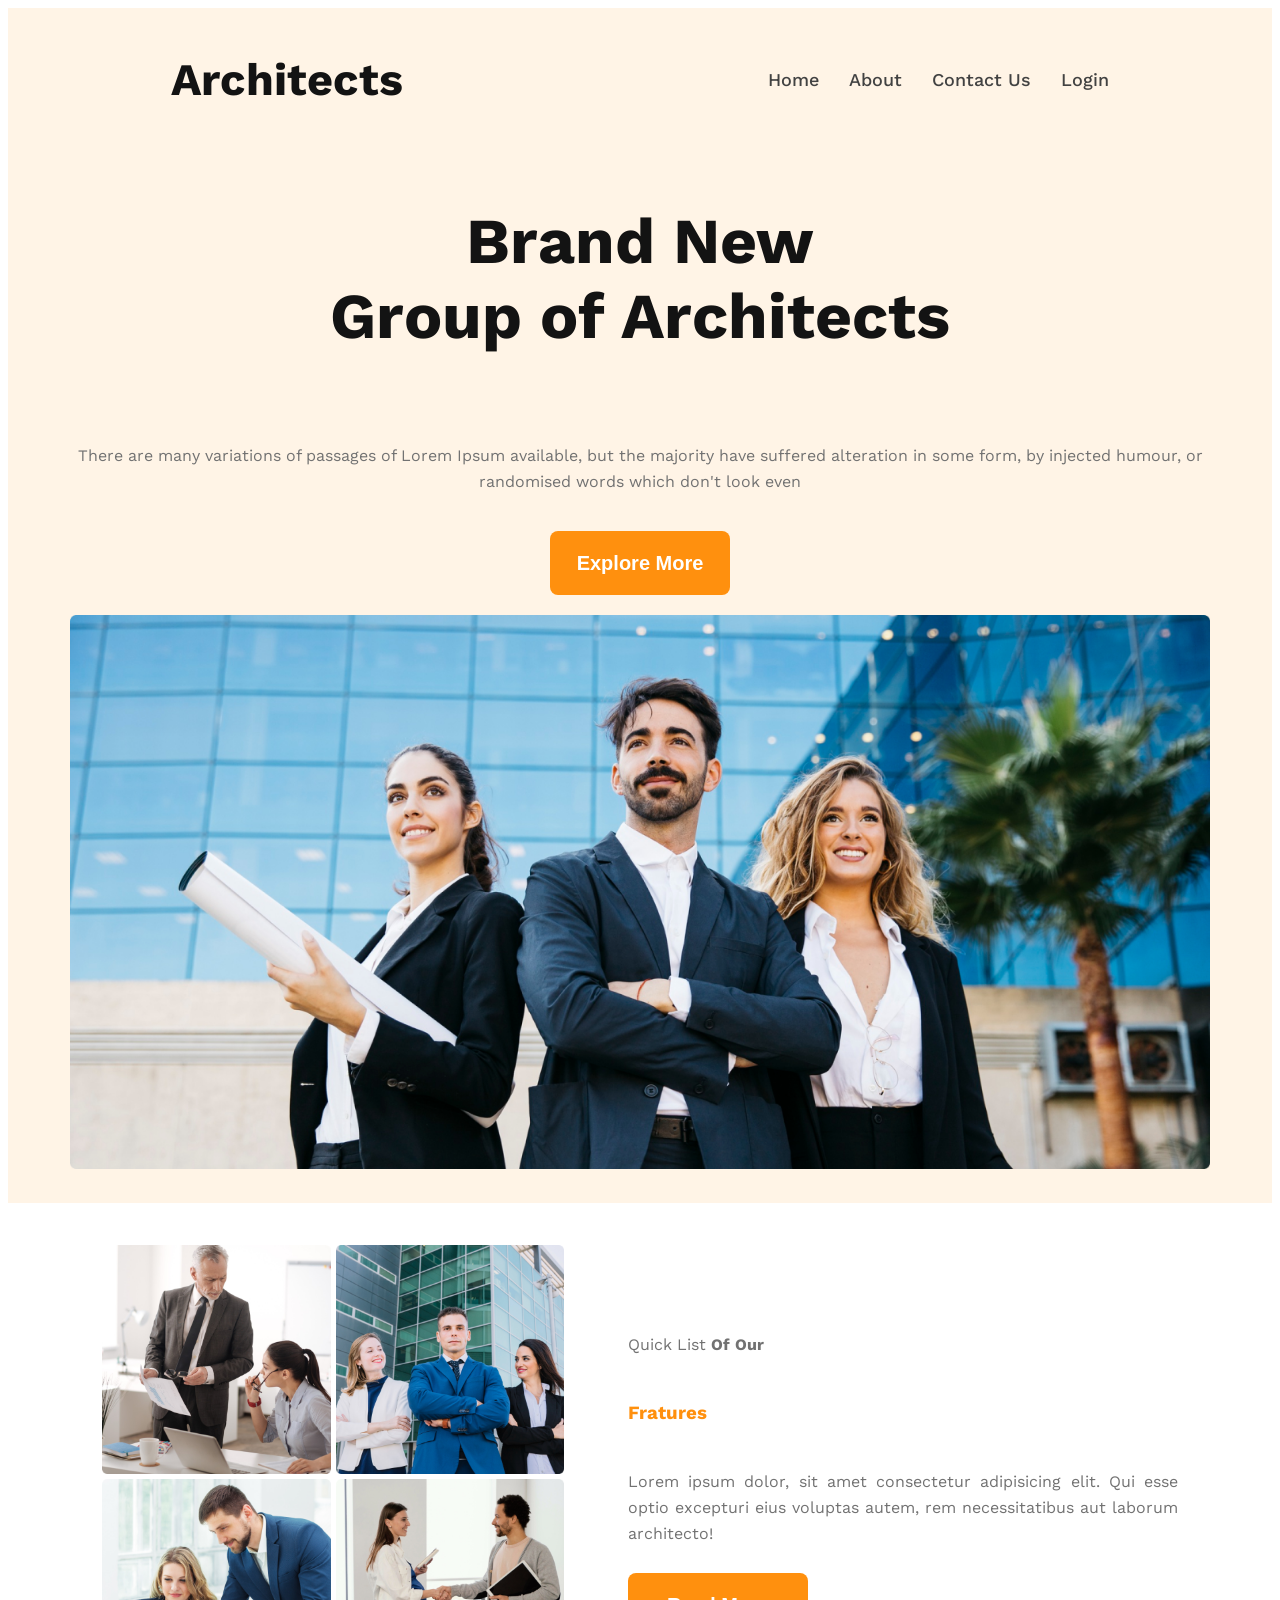
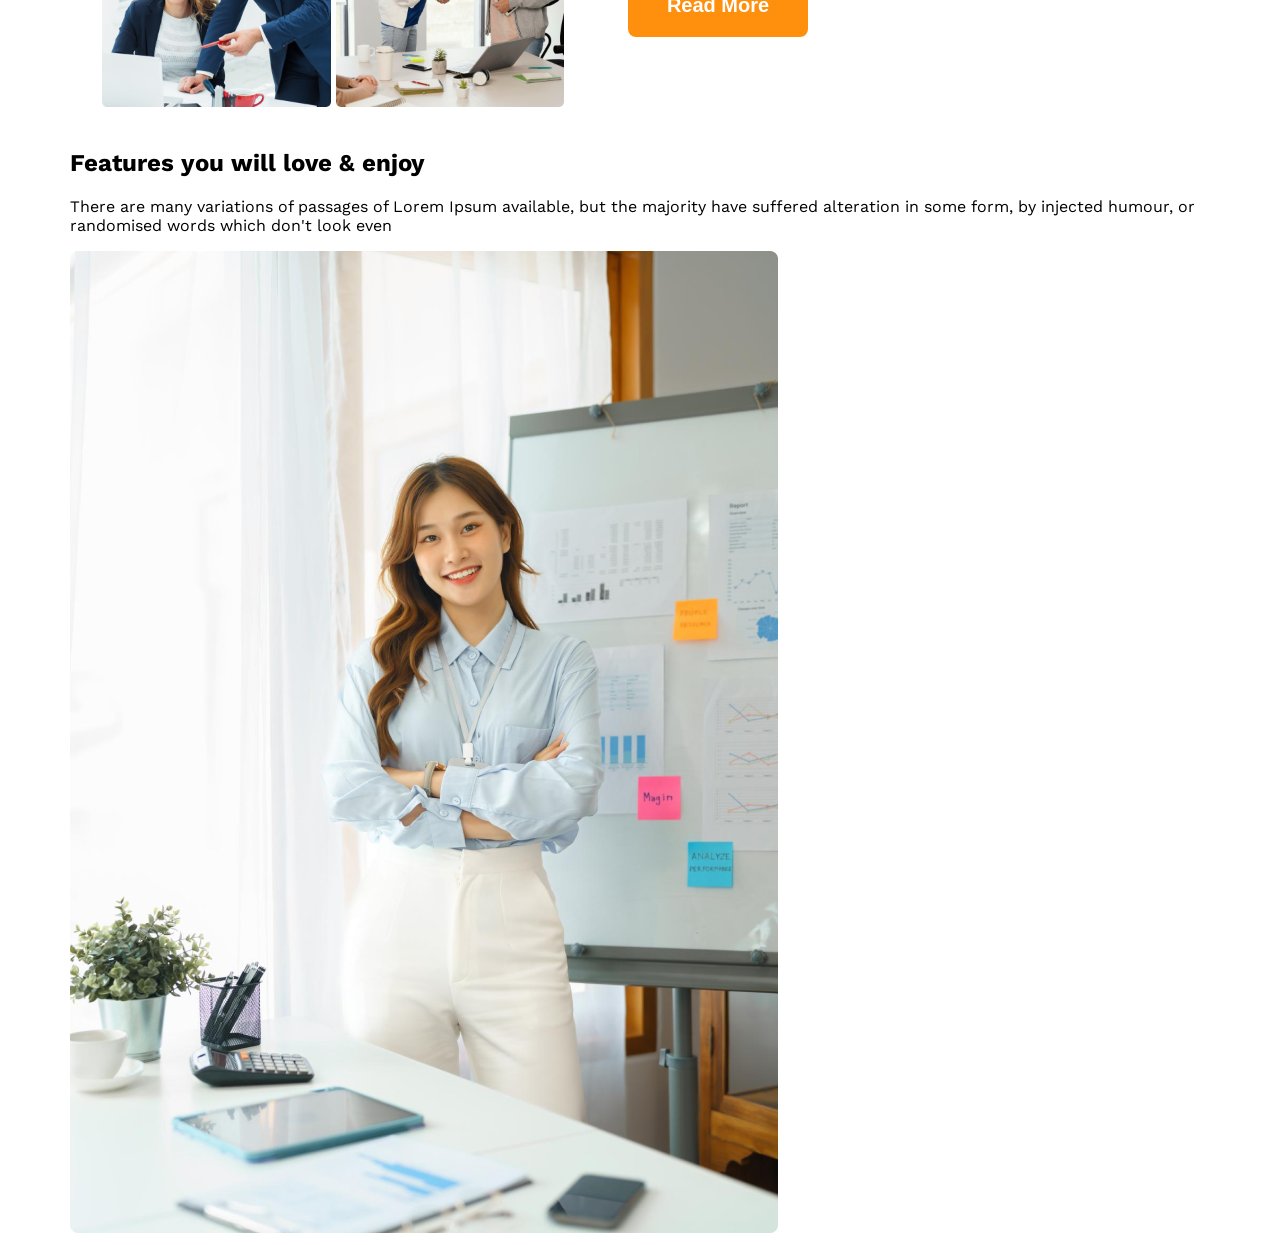
==== indx.html @ 2df5e6c6 "loving feature" ====
<!DOCTYPE html>
<html lang="en">
<head>
    <meta charset="UTF-8">
    <meta name="viewport" content="width=device-width, initial-scale=1.0">
    <title>Architects</title>
    <link rel="stylesheet" href="style/styles.css">
</head>
<body>
    <header class="color-tt">
        <nav>
            <h3>Architects</h3>
            <ul>
                <li><a href="indx.html">Home</a></li>
                <li><a href="">About</a></li>
                <li><a href="">Contact Us</a></li>
                <li><a href="login.html">Login</a></li>
            </ul>
        </nav>  

            <div class="banner-container">
                <h2>Brand New <br>
                Group of Architects 
                </h2>
                <p>There are many variations of passages of Lorem Ipsum available,
                     but the majority have suffered alteration in some form, by injected humour,
                      or randomised words which don't look even   
                </p>
                <div>
                    <button class="btn-section">Explore More</button>
                </div>
                <div class="banner-image">
                    <img src="images/banner.png" alt="">
                </div>
            </div>

    </header>
    <main>
        <section class="list-of-features">
            <div class="list-of-features-img">
                <img src="images/team1.png" alt="">
                <img src="images/team2.png" alt="">
                <img src="images/team3.png" alt="">
                <img src="images/team4.png" alt="">
            </div>
            <div class="list-of-features-Article">
                <p>Quick List <strong>Of Our</strong></p>
                <h3 class="color-Feature" >Fratures</h3>
                <p>Lorem ipsum dolor, sit amet consectetur adipisicing elit. Qui esse optio excepturi eius voluptas autem,
                     rem necessitatibus aut laborum architecto!</p>
                <button class="btn-section" >Read More</button>
            </div>
        </section>
        
        <section>
            <div>
                <h1>Features you will love & enjoy</h1>
                <p>There are many variations of passages of Lorem Ipsum available,
                     but the majority have suffered alteration in some form, by injected humour,
                     or randomised words which don't look even
                    </p>
                    <div></div>
            </div>
            <img src="images/architect.png" alt="">
        </section>
    </main>
    <footer>

    </footer>
</body>
</html>
---- style/styles.css ----
@import url('https://fonts.googleapis.com/css2?family=Azeret+Mono:ital,wght@0,100..900;1,100..900&family=Merriweather+Sans:ital,wght@0,300..800;1,300..800&family=Open+Sans:ital,wght@0,300..800;1,300..800&family=Work+Sans:ital,wght@0,100..900;1,100..900&display=swap');
.no{
    display: none;
}
body{
    /* max-width: 1140px;
    border: 2px red solid;
    margin: 0 auto; */
    font-family: Work sans;
}
.color-Feature{
    color: rgb(255, 144, 14);
}
.color-tt{
    background: rgba(255, 144, 14, 0.1);
}
 /* Button section */
 .btn-section{
    width: 180px;
    height: 64px;
    border-radius: 8px;
    background: rgb(255, 144, 14);
    color: rgb(255, 255, 255);
    font-size: 20px;
    font-weight: 600;
    border: none;
 }
 .btn-section:hover{
    background-color: black;
 }
 /* Header nav */
nav{
    max-width: 100%;
    display: flex;
    align-items: center;
    justify-content: space-around;
}
nav ul{
    display: flex;
    gap: 30px;
    list-style: none;
}
nav h3{
    color: rgb(19, 19, 19);
font-size: 45px;
font-weight: 700;
}
nav a{
    text-decoration: none;
    color: rgb(66, 66, 66);
    font-size: 18px;
    font-weight: 500;
}
/* banner-containerb */
.banner-container{
  text-align: center;
  display: flex;
  flex-direction: column;
  gap: 20px;
  max-width: 1140px;
  margin: 0 auto;
}
.banner-container h2{
    color: rgb(19, 19, 19);
    font-size: 64px;
    font-weight: 700;
    line-height: 75px;
}
.banner-container p{
    color: rgb(114, 114, 114);

    font-size: 16px;
    font-weight: 400;
    line-height: 26px;
}
.banner-image{
    max-width: 1140px;
    margin: 0 auto;
    
    
}
.banner-image img{
    width: 100%;
    padding-bottom:30px;
}
/* main */
main{
    max-width:1140px;
    margin:0 auto;
    /* border: black solid 1px; */
    
}
/* list-of-features */
.list-of-features{
    max-width: 1140px;
    margin: 0 auto;
    display: flex;
    justify-content:space-between;
    position: relative;
    top:10px;
    bottom: 20px;
}
.list-of-features-img{
    display:grid;
    grid-template-columns: repeat(2, 1fr);
    max-width:550px;
    max-height: 570px;
    padding:2em;
    gap:5px;
}
.list-of-features-img img{
    width: 100%;
}
.list-of-features-Article{
    max-width: 550px;
    max-height: 570px;
    padding:2em;
    display: flex;
    flex-direction: column;
    justify-content: center;
    gap: 10px;
    text-align: justify;
    
}
.list-of-features-Article p{
    color: rgb(114, 114, 114);

    font-size: 16px;
    font-weight: 400;
    line-height: 26px;
}
/* header media query */
@media screen and (max-width:576px){
    nav {
        max-width: 100%;
        display: flex
    ;
        align-items: center;
        justify-content: space-around;
        flex-wrap: wrap;
        flex-direction: column;
    }
    nav h3 {
        color: rgb(19, 19, 19);
        font-size: 2rem;
        font-weight: 700;
        text-align: center;
    }
    nav ul {
        display: flex
    ;
        gap: 30px;
        list-style: none;
        position: relative;
        right: 1.4rem;
    }
    .banner-container h2 {
        color: rgb(19, 19, 19);
        font-size: 37px;
        font-weight: 700;
        line-height: 75px;
        padding: 1rem;
    }
    .banner-container p {
        color: rgb(114, 114, 114);
        font-size: 16px;
        font-weight: 400;
        line-height: 26px;
        padding: 1em;
        text-align: justify;
    }
    /* List of feature */
    .list-of-features {
        max-width: 1140px;
        margin: 0 auto;
        display: flex;
        
        justify-content: space-between;
        flex-direction: column;
    }
    .btn-section {
        width: 120px;
        height: 54px;
        border-radius: 8px;
        background: rgb(255, 144, 14);
        color: rgb(255, 255, 255);
        font-size: 20px;
        font-weight: 600;
        border: none;
    }
}
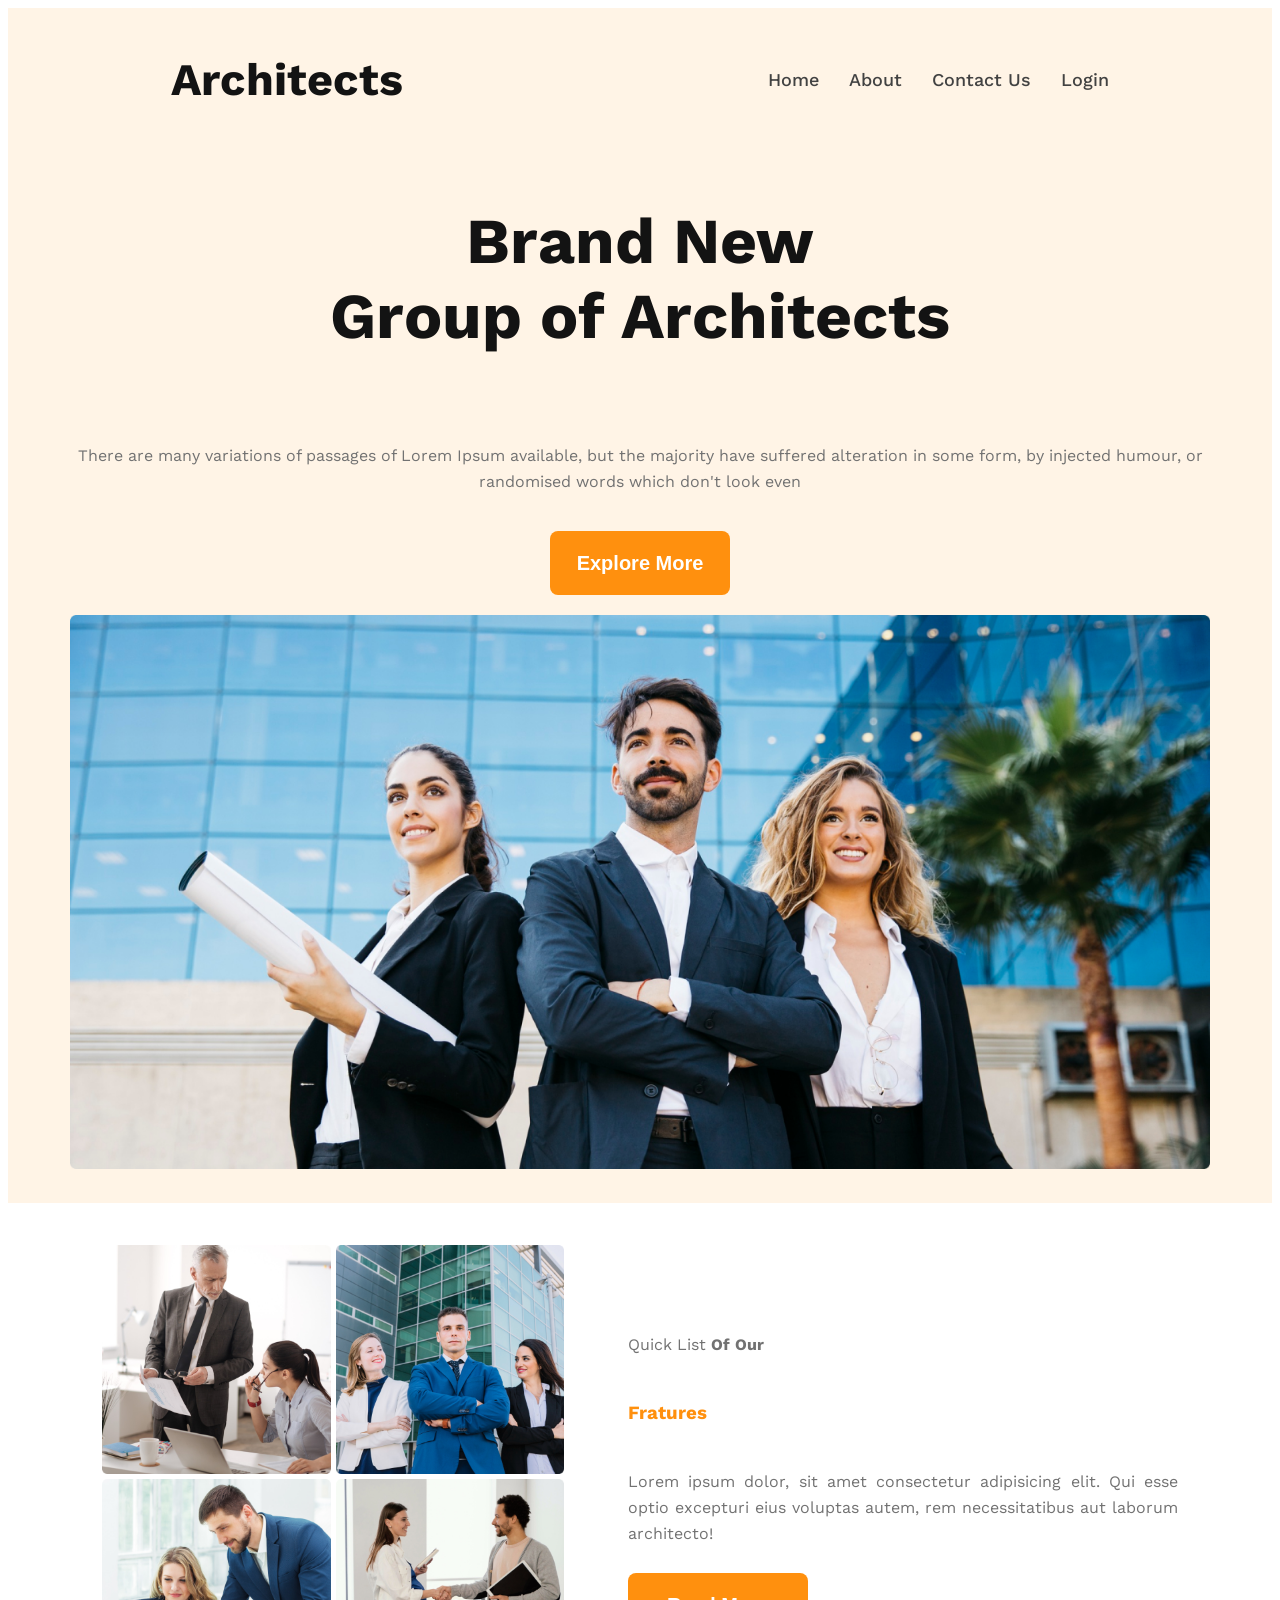
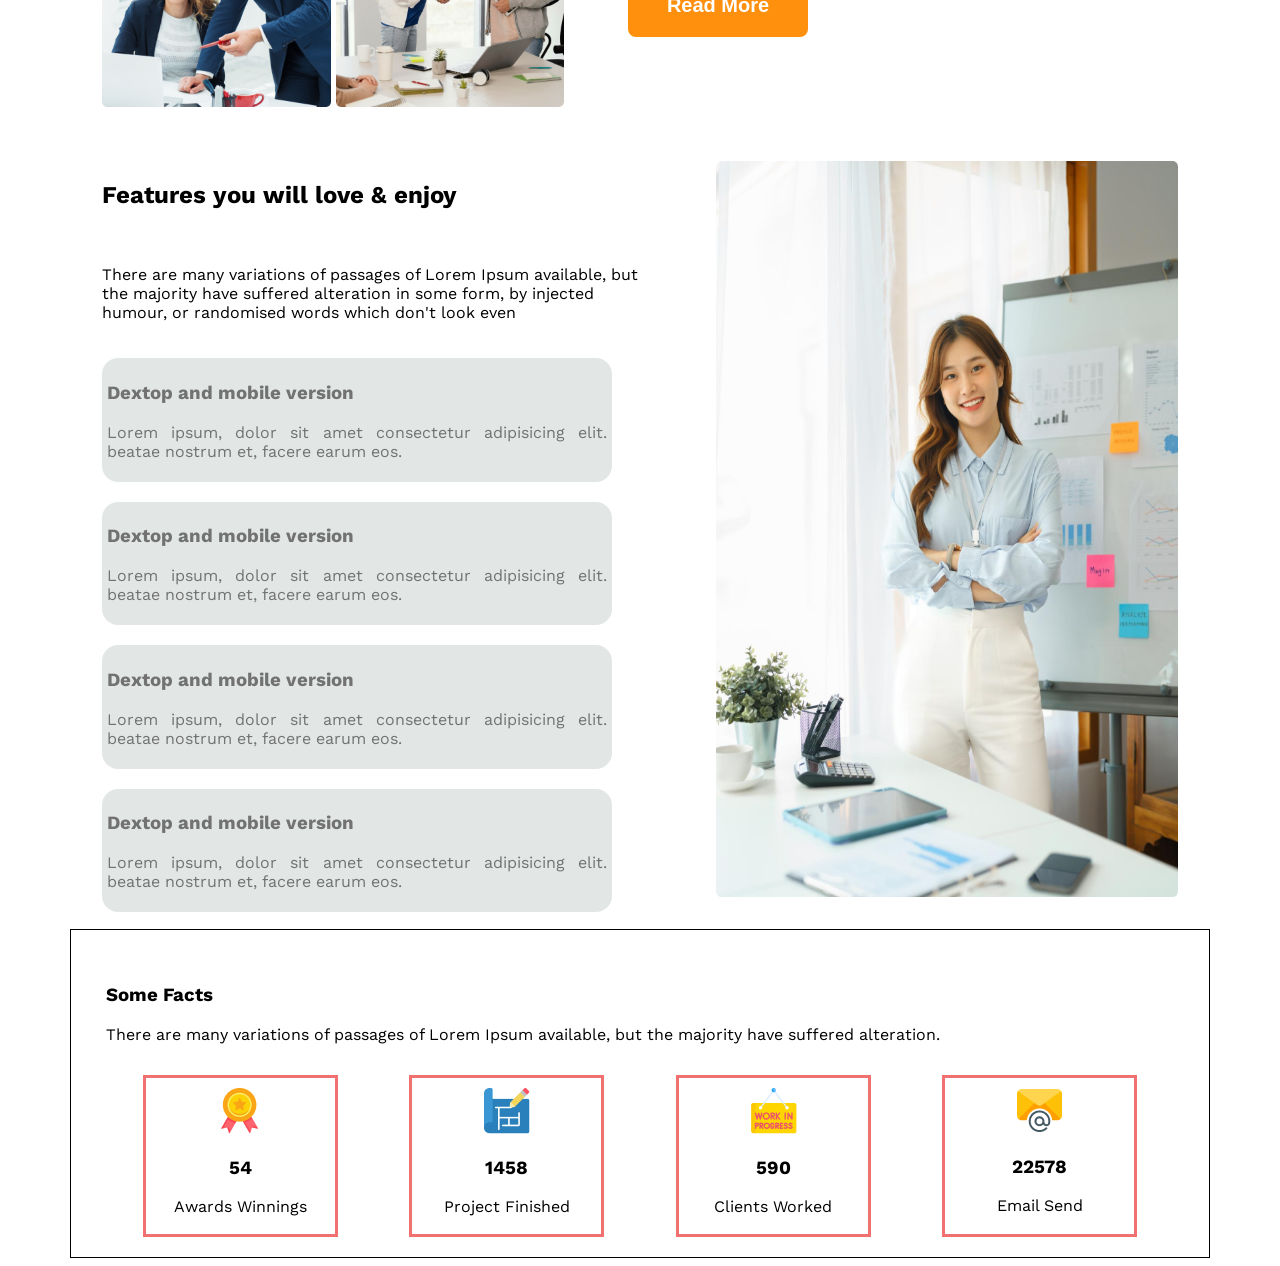
==== commit 9c7e10ff: "update some fact" ====
--- a/indx.html
+++ b/indx.html
@@ -52,16 +52,67 @@
             </div>
         </section>
         
-        <section>
-            <div>
+        <section class="loving-featre">
+            <div class="loving-article">
                 <h1>Features you will love & enjoy</h1>
                 <p>There are many variations of passages of Lorem Ipsum available,
                      but the majority have suffered alteration in some form, by injected humour,
                      or randomised words which don't look even
                     </p>
-                    <div></div>
+
+                    <div class="loving-card">
+                        <h3>Dextop and mobile version</h3>
+                        <p>Lorem ipsum, dolor sit amet consectetur adipisicing elit. 
+                             beatae nostrum et, facere earum eos.</p>
+                    </div>
+                    <div class="loving-card">
+                        <h3>Dextop and mobile version</h3>
+                        <p>Lorem ipsum, dolor sit amet consectetur adipisicing elit. 
+                             beatae nostrum et, facere earum eos.</p>
+                    </div>
+                    <div class="loving-card">
+                        <h3>Dextop and mobile version</h3>
+                        <p>Lorem ipsum, dolor sit amet consectetur adipisicing elit. 
+                             beatae nostrum et, facere earum eos.</p>
+                    </div>
+                    <div class="loving-card">
+                        <h3>Dextop and mobile version</h3>
+                        <p>Lorem ipsum, dolor sit amet consectetur adipisicing elit. 
+                             beatae nostrum et, facere earum eos.</p>
+                    </div>
             </div>
+           <div class="loving-image">
             <img src="images/architect.png" alt="">
+           </div>
+        </section>
+        <section class="sosme-facts-container">
+            <div class="some-facts">
+                <h3>Some Facts</h3>
+                <p>There are many variations of passages of Lorem Ipsum available, but the majority have suffered alteration.</p>
+            </div>
+            <div class="some-facts-car-container">
+                <div class="some-fats-ccadr">
+                    <img src="images/icons/ribon.png" alt="">
+                    <h3>54</h3>
+                    <p>Awards Winnings</p>
+                </div>
+                <div class="some-fats-ccadr">
+                    <img src="images/icons/projects.png" alt="">
+                    <h3>1458</h3>
+                    <p>Project Finished</p>
+                </div>
+                <div class="some-fats-ccadr">
+                    <img src="images/icons/customers.png" alt="">
+                    <h3>590</h3>
+                    <p>Clients Worked</p>
+                </div>
+                <div class="some-fats-ccadr">
+                    <img src="images/icons/email.png" alt="">
+                    <h3>22578</h3>
+                    <p>Email Send</p>
+                </div>
+            </div>
+
         </section>
     </main>
     <footer>
--- a/style/styles.css
+++ b/style/styles.css
@@ -129,6 +129,77 @@
     font-weight: 400;
     line-height: 26px;
 }
+/* Loving feature */
+.loving-featre{
+  display: flex;
+  justify-content: space-between;
+  max-width:1140px;
+  max-height: 800px;
+  margin: 0 auto;
+  /* border: 1px black solid; */
+}
+.loving-article{
+    display: flex;
+    flex-direction: column;
+    gap: 20px;
+    padding: 2em;
+    max-width:550px;
+    /* max-height:100%; */
+    /* border: 1px red solid; */
+}
+.loving-image{
+    padding: 2em;
+    max-width:550px;
+    /* max-height: 100%; */
+    /* border: 1px red solid; */
+}
+.loving-image img{
+    width: 100%;
+    height:100%;
+}
+.loving-card{
+    border-radius: 16px;
+    height: 130px;
+    max-width: 500px;
+    padding: 5px;
+    color: rgb(114, 114, 114);
+    background-color: rgba(181, 194, 193, 0.398);
+    align-content: center;
+    /* margin: 0 auto; */
+    text-align: justify;
+}
+/* sosme-facts */
+.sosme-facts-container{
+    max-width: 1140px;
+    max-height: 1000px;
+    margin: 0 auto;
+    border: black 1px solid;
+    display: flex;
+    flex-direction: column;
+   
+}
+.some-facts{
+    text-align: left;
+    padding: 5px;
+    /* border: 2px rgb(241, 93, 93) solid; */
+    margin: 30px;
+}
+.some-facts-car-container{
+ display: flex;
+ justify-content: space-evenly;
+ position: relative;
+ 
+ bottom:20px;
+}
+.some-fats-ccadr{
+    width: 169px;
+height: 136.22px;
+background: rgb(255, 255, 255);
+border: rgba(240, 101, 101, 0.921) 3px solid;
+align-items: center;
+text-align: center;
+padding: 10px;
+}
 /* header media query */
 @media screen and (max-width:576px){
     nav {
@@ -188,4 +259,15 @@
         font-weight: 600;
         border: none;
     }
-}+    /* lovig fatures */
+    .loving-featre {
+        display: flex
+    ;
+        justify-content: space-between;
+        max-width: 1140px;
+        max-height: 950px;
+        margin: 0 auto;
+        /* border: 1px black solid; */
+        flex-direction: column;
+    }
+}
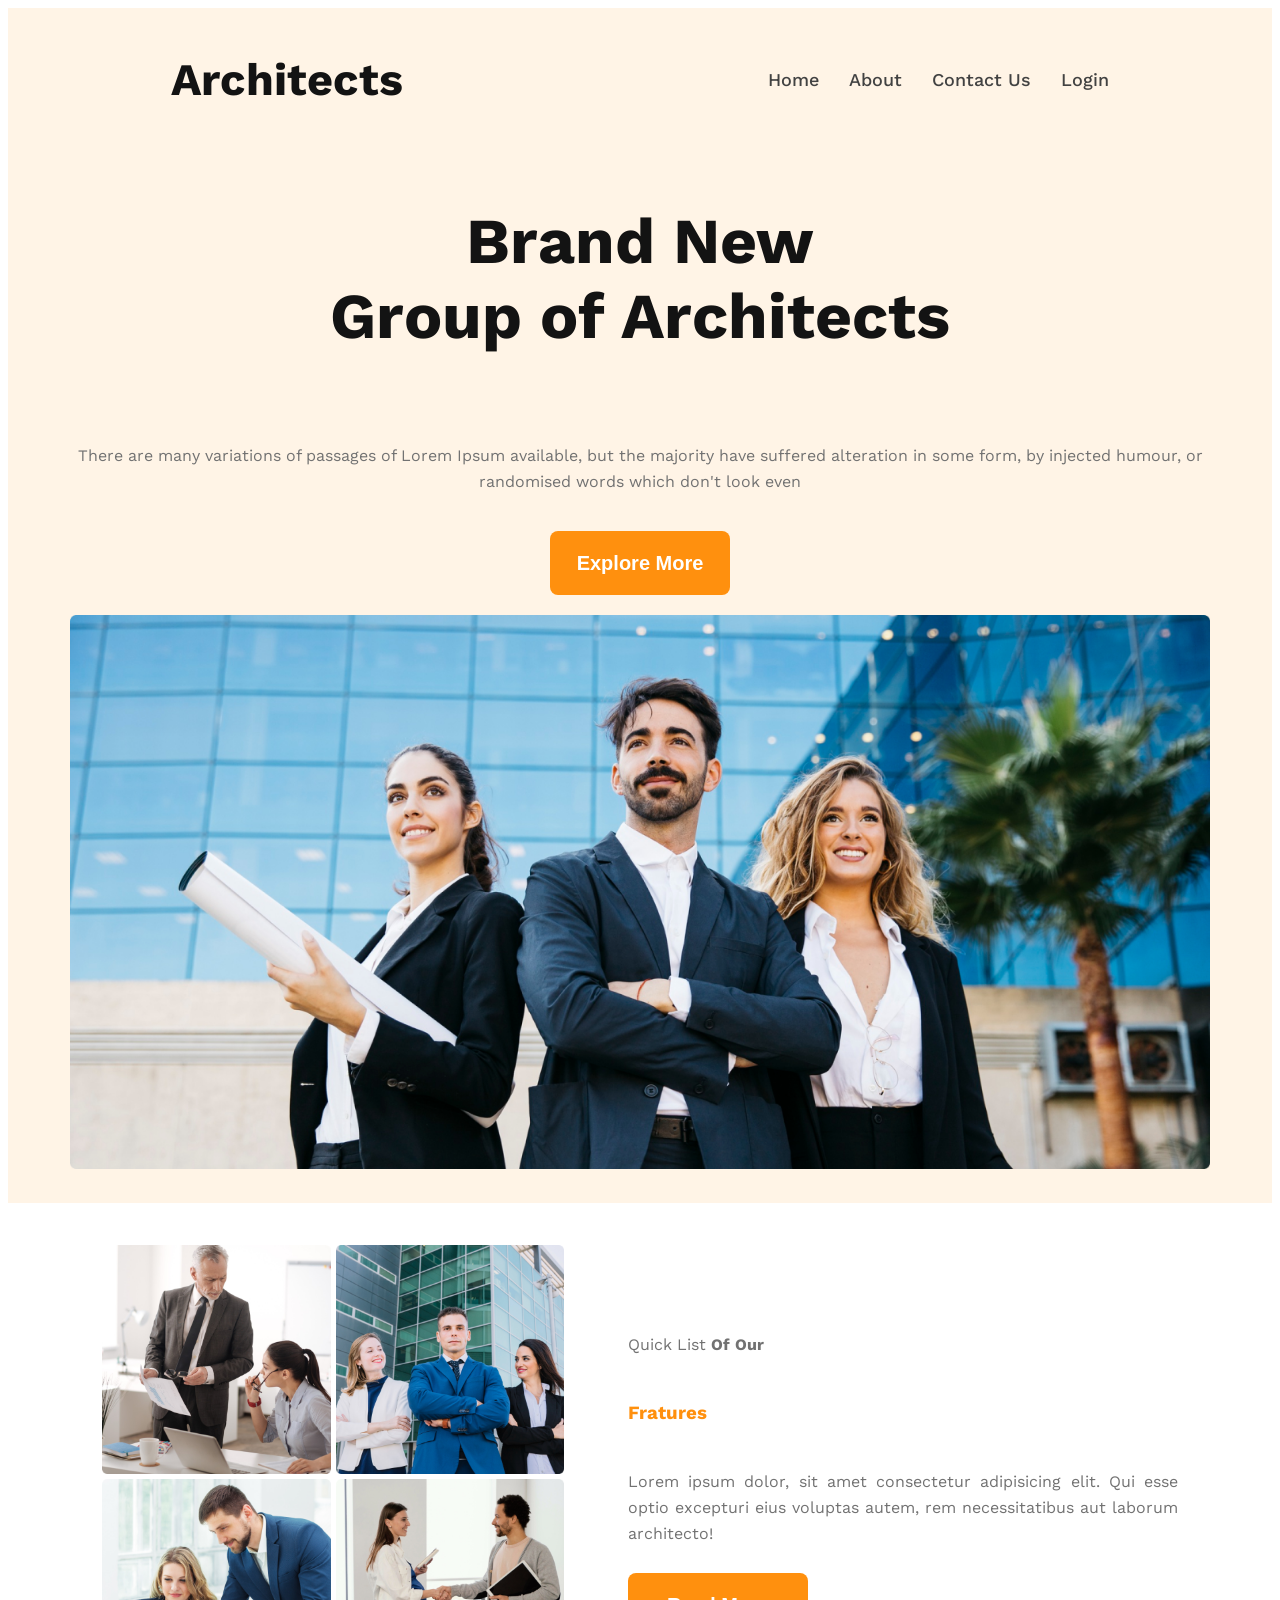
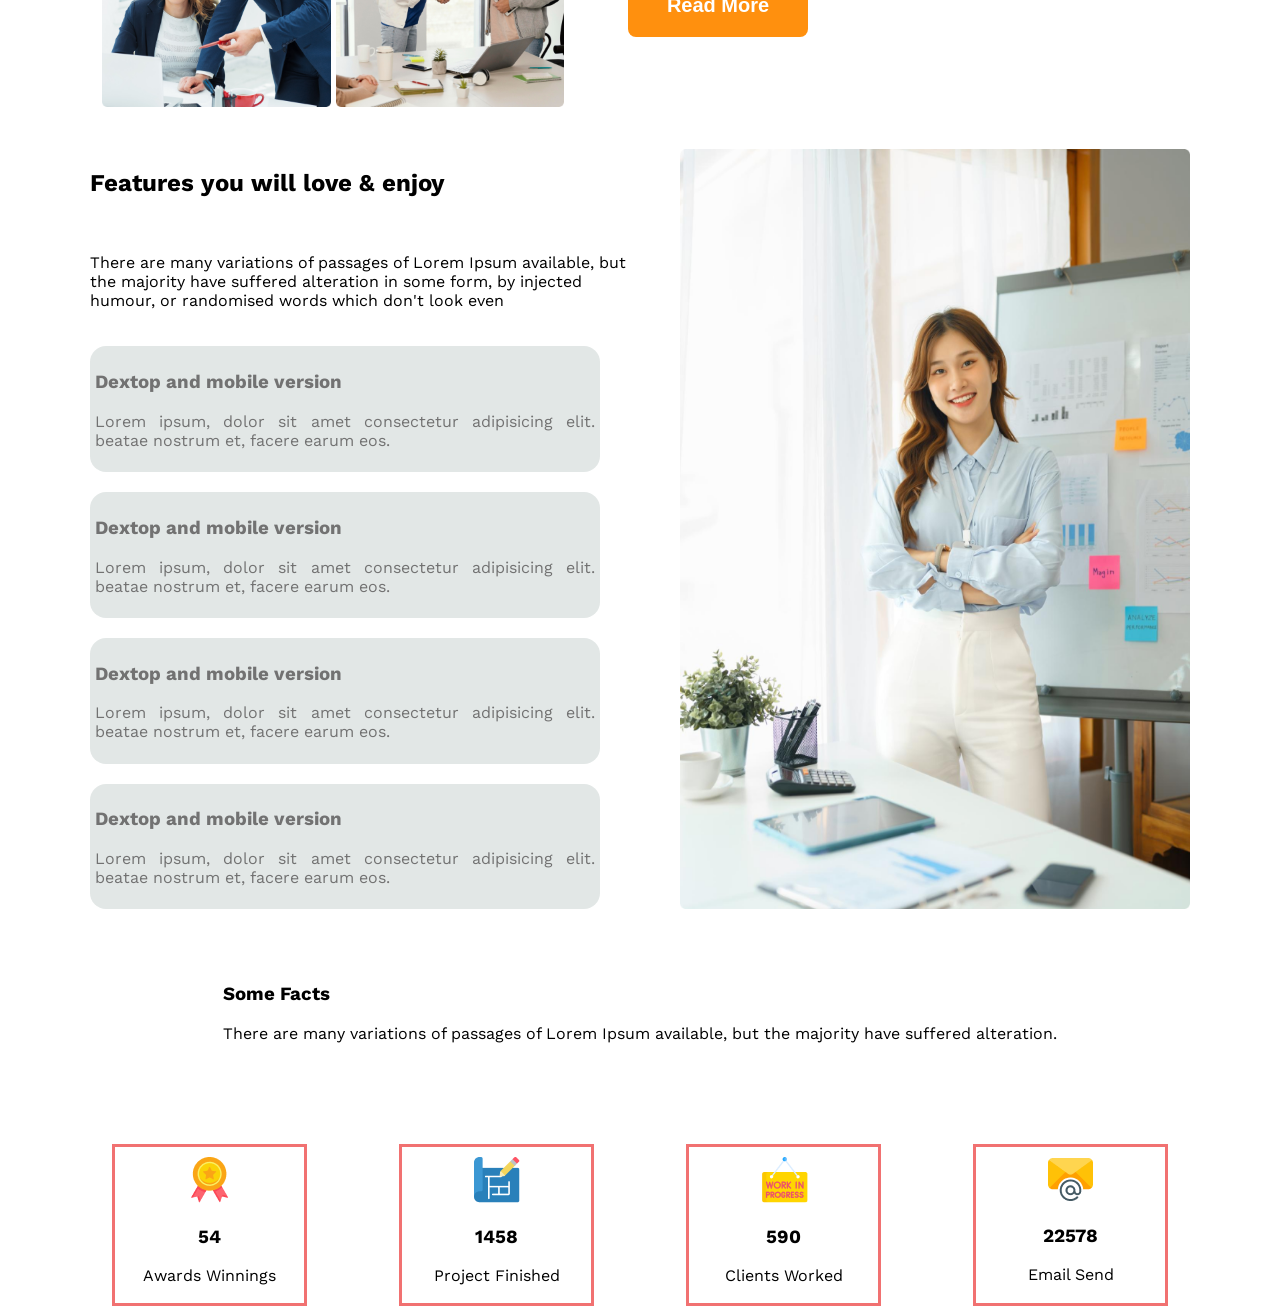
==== commit bb97f235: "add loving section" ====
--- a/indx.html
+++ b/indx.html
@@ -90,7 +90,7 @@
                 <h3>Some Facts</h3>
                 <p>There are many variations of passages of Lorem Ipsum available, but the majority have suffered alteration.</p>
             </div>
-            <div class="some-facts-car-container">
+            
                 <div class="some-fats-ccadr">
                     <img src="images/icons/ribon.png" alt="">
                     <h3>54</h3>
@@ -111,8 +111,6 @@
                     <h3>22578</h3>
                     <p>Email Send</p>
                 </div>
-            </div>
-
         </section>
     </main>
     <footer>
--- a/style/styles.css
+++ b/style/styles.css
@@ -142,13 +142,13 @@
     display: flex;
     flex-direction: column;
     gap: 20px;
-    padding: 2em;
+    padding: 20px;
     max-width:550px;
     /* max-height:100%; */
     /* border: 1px red solid; */
 }
 .loving-image{
-    padding: 2em;
+    padding: 20px;
     max-width:550px;
     /* max-height: 100%; */
     /* border: 1px red solid; */
@@ -171,11 +171,13 @@
 /* sosme-facts */
 .sosme-facts-container{
     max-width: 1140px;
-    max-height: 1000px;
+    max-height: 100%;
     margin: 0 auto;
-    border: black 1px solid;
-    display: flex;
-    flex-direction: column;
+    /* border: black 1px solid; */
+    display: flex;
+    flex-wrap: wrap;
+    gap: 50px;
+    justify-content: space-evenly;
    
 }
 .some-facts{
@@ -270,4 +272,18 @@
         /* border: 1px black solid; */
         flex-direction: column;
     }
-}
+    .sosme-facts-container {
+        max-width: 1140px;
+        max-height: 100%;
+        margin: 0 auto;
+        /* border: black 1px solid; */
+        display: flex
+    ;
+        flex-wrap: wrap;
+        gap: 40px;
+        justify-content: space-evenly;
+        position: relative;
+        top: 520px;
+        padding: 7px;
+    }
+}
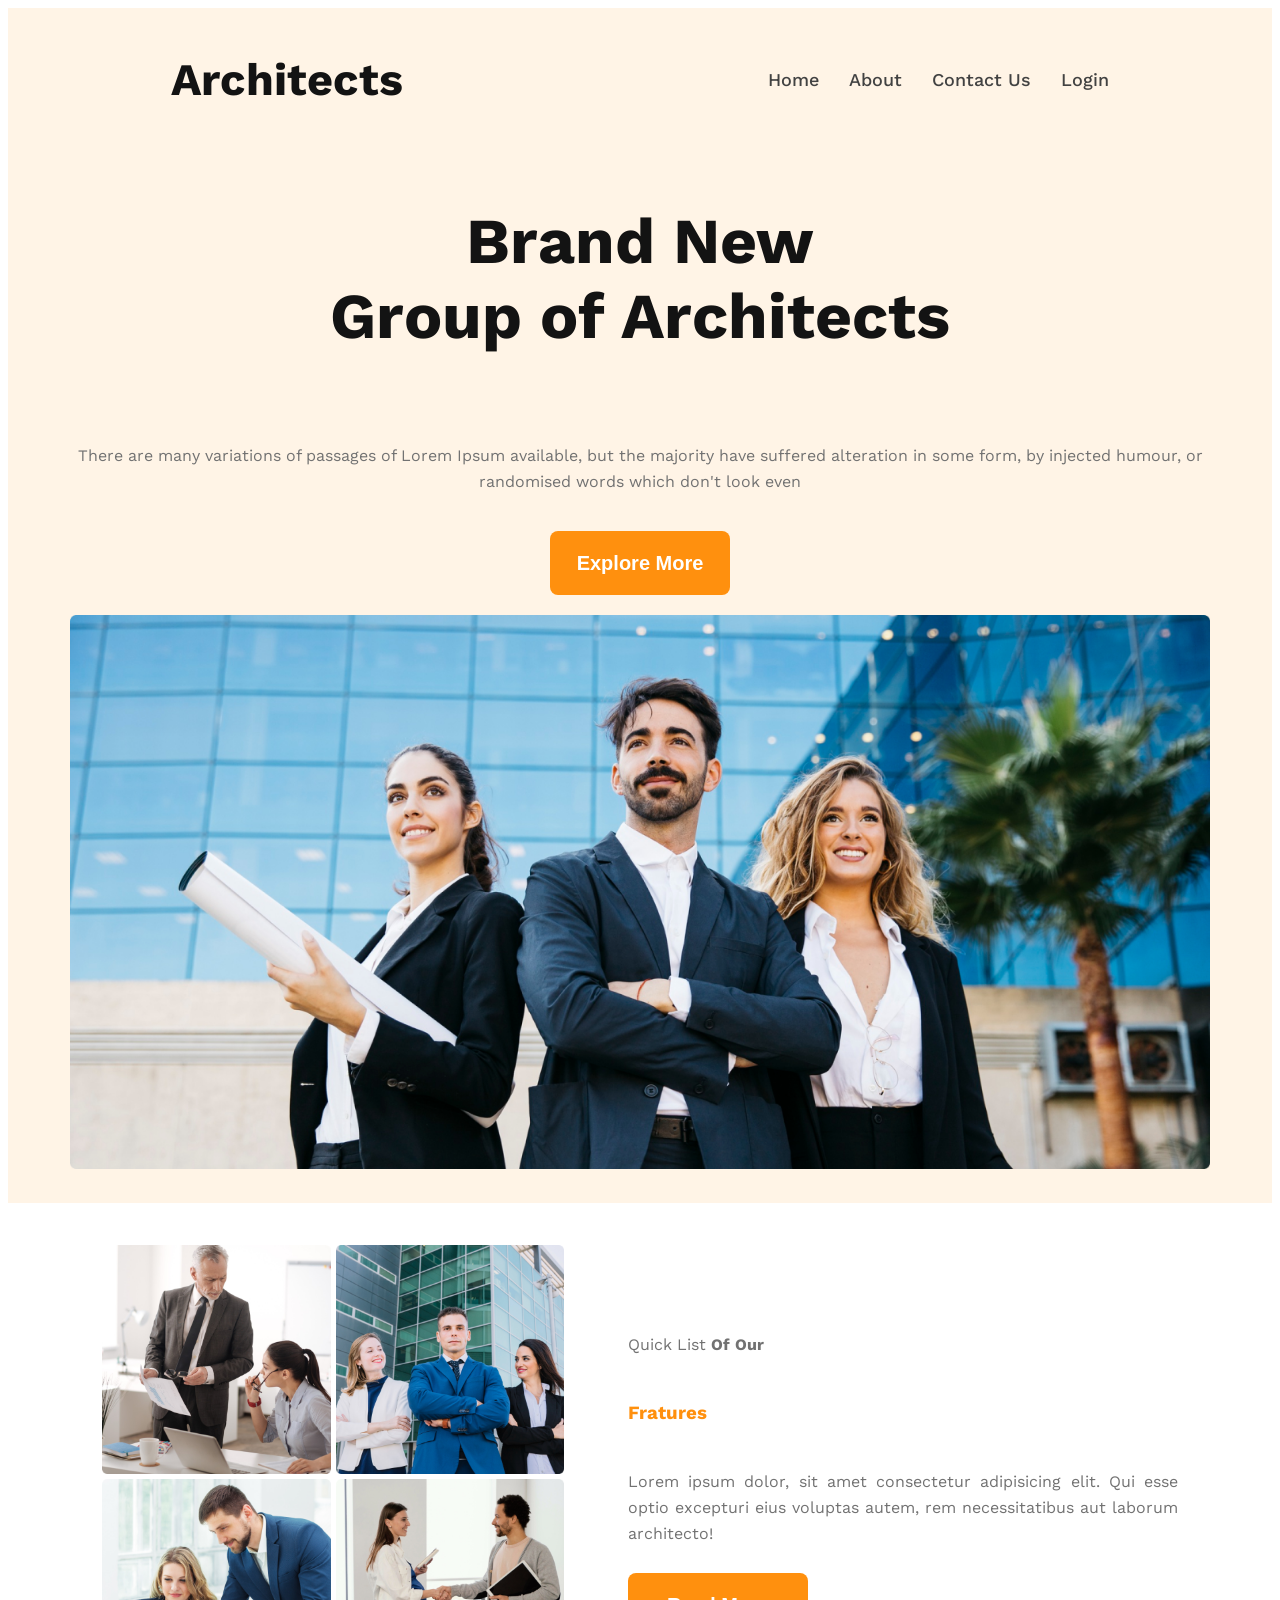
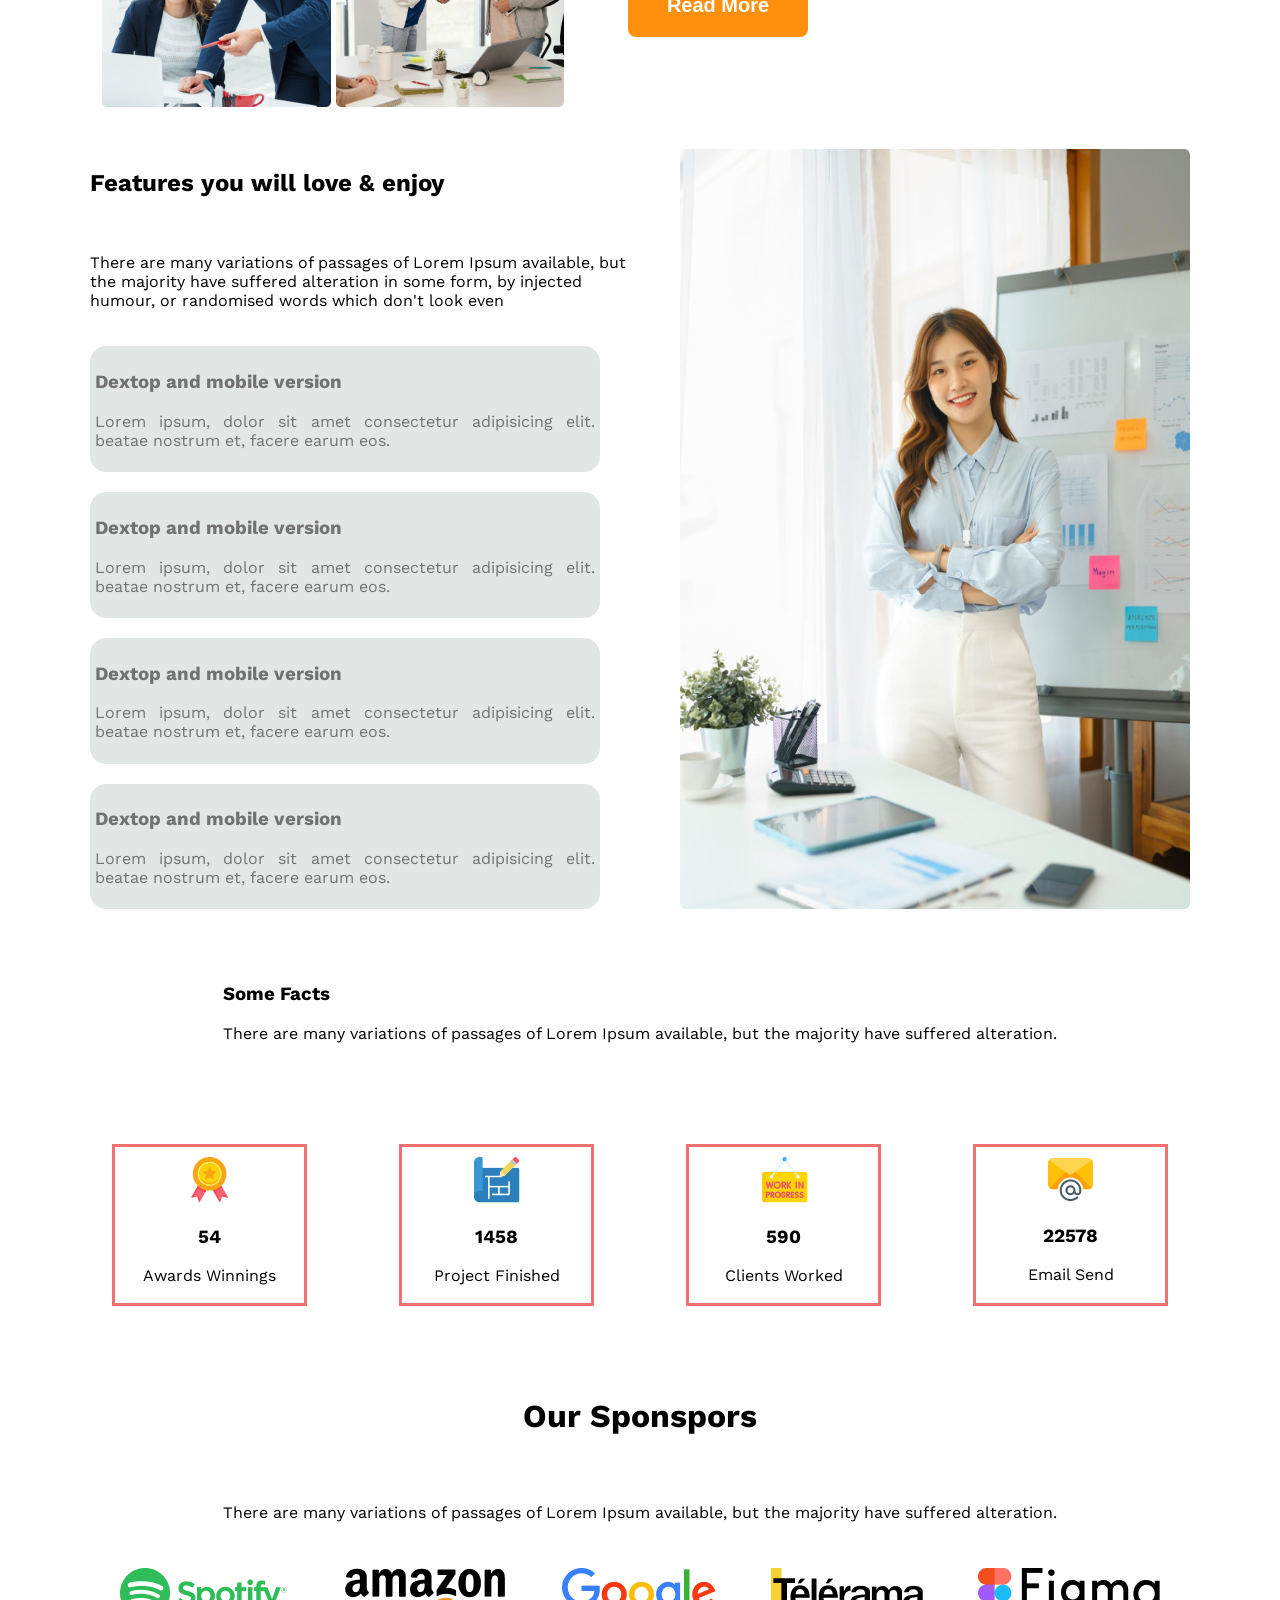
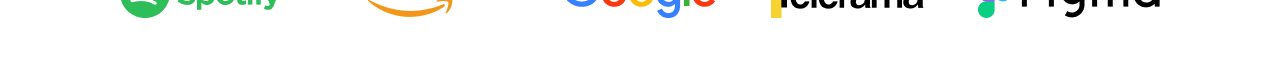
==== commit 99c4e478: "add sponsports" ====
--- a/indx.html
+++ b/indx.html
@@ -112,6 +112,20 @@
                     <p>Email Send</p>
                 </div>
         </section>
+        <div class="Our-Sponspors">
+            <h1>Our Sponspors</h1>
+            <p>
+                There are many variations of passages of Lorem Ipsum available, but the majority have suffered alteration.
+
+            </p>
+             <div class="Our-Sponspors-company">
+                <img src="images/sponsors/spotify.png" alt="">
+                <img src="images/sponsors/amazon.png" alt="">
+                <img src="images/sponsors/google.png" alt="">
+                <img src="images/sponsors/telerama.png" alt="">
+                <img src="images/sponsors/figma.png" alt="">
+             </div>
+        </div>
     </main>
     <footer>
 
--- a/style/styles.css
+++ b/style/styles.css
@@ -202,6 +202,25 @@
 text-align: center;
 padding: 10px;
 }
+/* Our-Sponspors */
+.Our-Sponspors{
+    position: relative;
+    top: 20px;
+    /* bottom: 50px; */
+    gap:30px;
+    max-width: 1140px;
+    display: flex;
+    flex-direction: column;
+    justify-items: center;
+    text-align: center;
+    /* border: 2px red solid; */
+    padding: 50px;
+}
+.Our-Sponspors-company{
+    display: flex;
+    justify-content: space-between;
+    
+}
 /* header media query */
 @media screen and (max-width:576px){
     nav {
@@ -286,4 +305,26 @@
         top: 520px;
         padding: 7px;
     }
-}
+    .Our-Sponspors {
+        position: relative;
+        top: 500px;
+        /* bottom: 50px; */
+        gap: 30px;
+        max-width: 1140px;
+        display: flex
+    ;
+        flex-direction: column;
+        justify-items: center;
+        text-align: center;
+        /* border: 2px red solid; */
+        padding: 50px;
+    }
+    .Our-Sponspors-company {
+        /* display: flex
+    ; */
+        display: grid
+    ;
+        justify-content: space-around;
+        gap: 40px;
+    }
+}
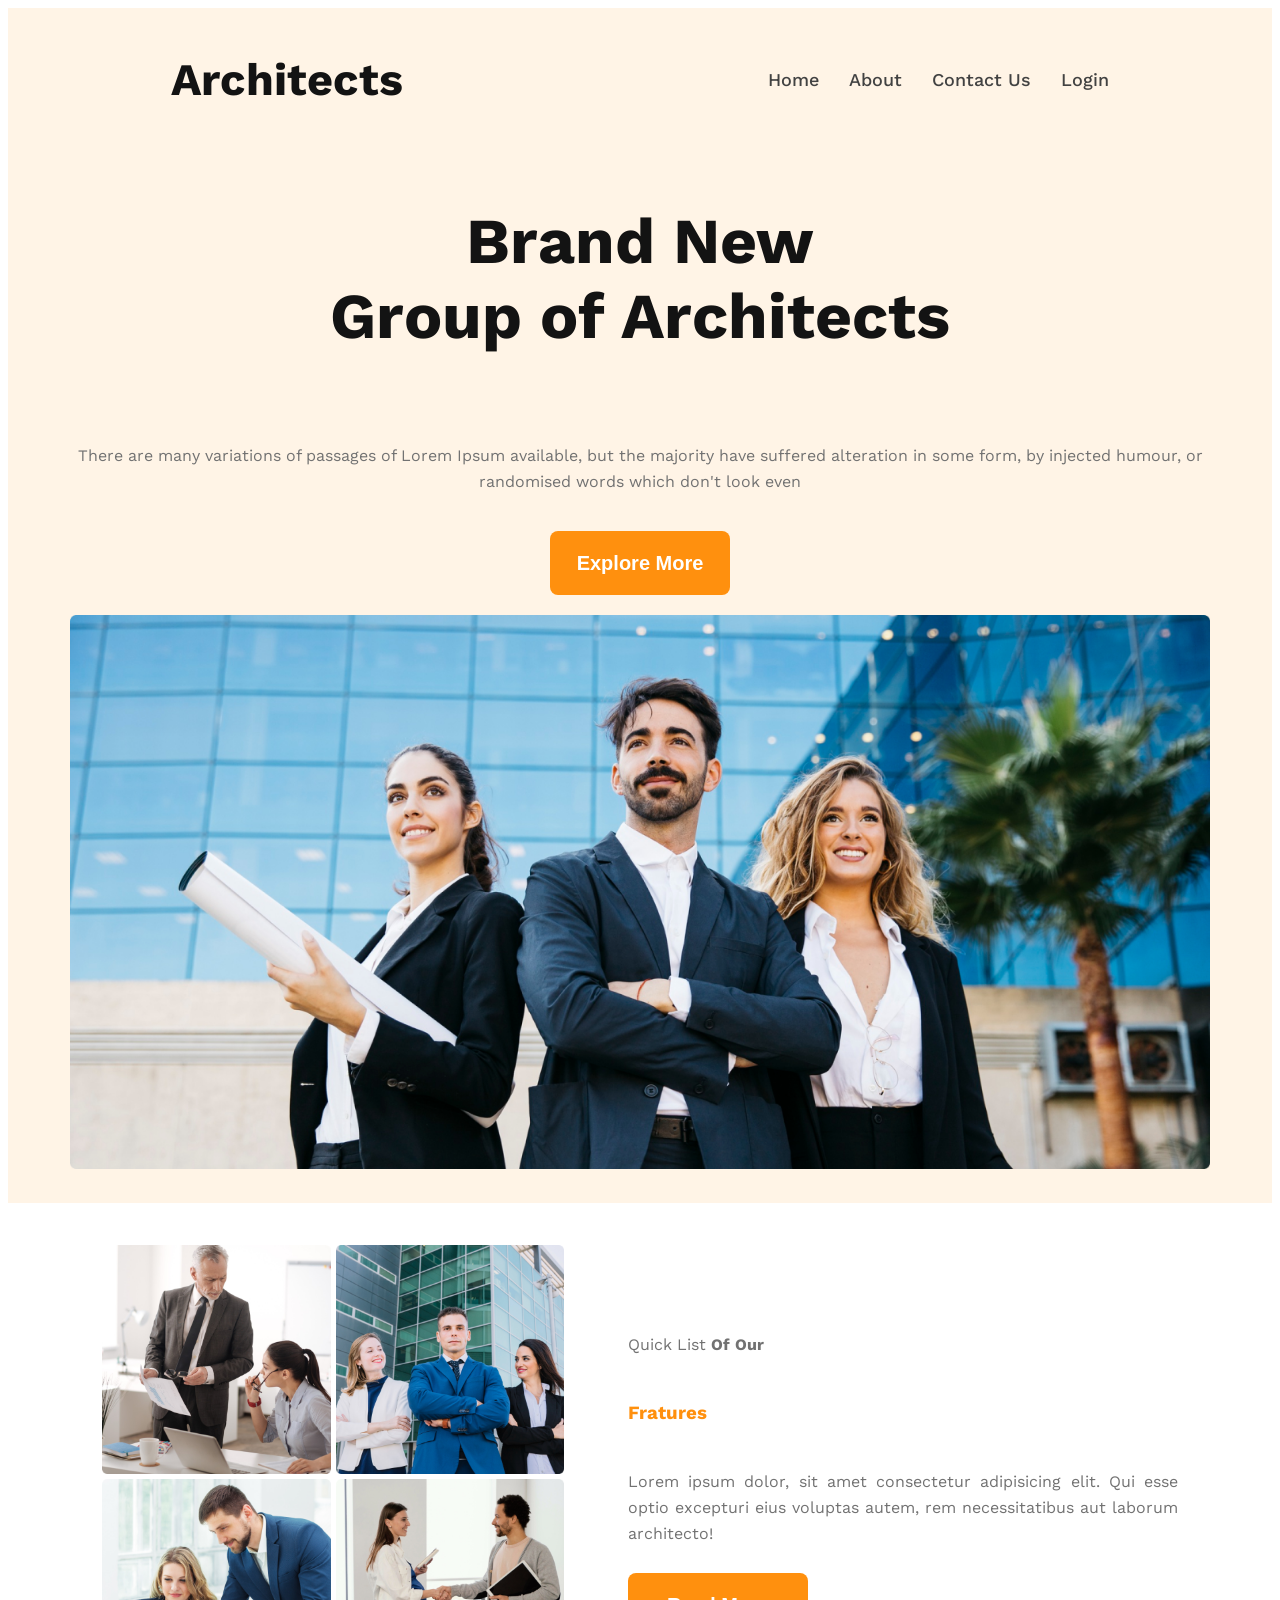
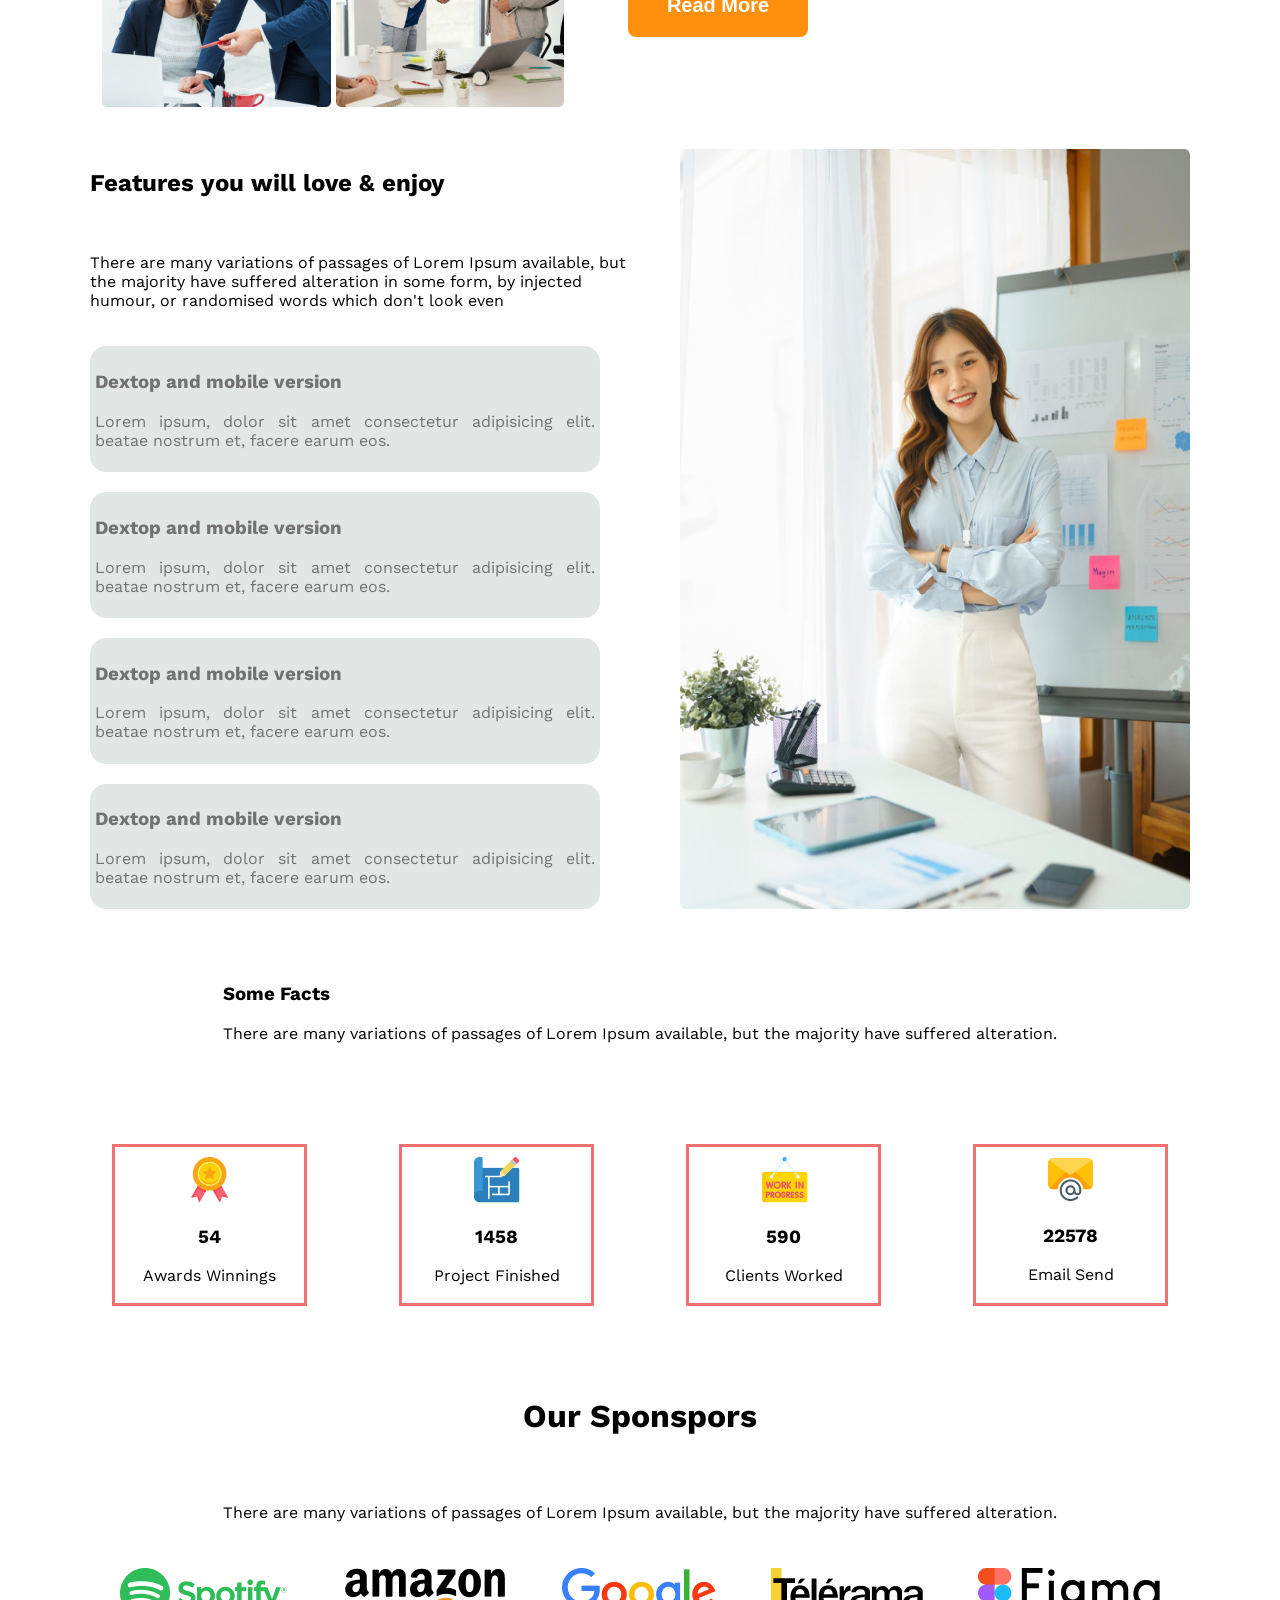
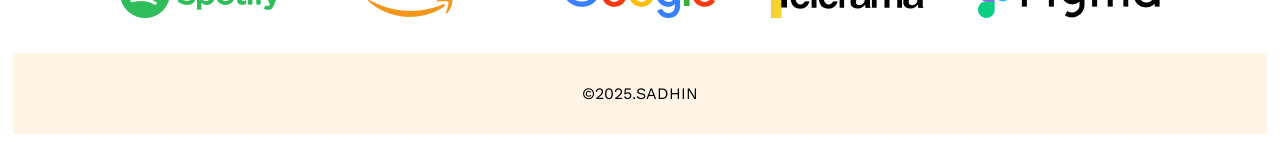
==== commit 15e91b68: "add footer" ====
--- a/indx.html
+++ b/indx.html
@@ -128,7 +128,7 @@
         </div>
     </main>
     <footer>
-
+        <p>&COPY;2025.SADHIN</p>
     </footer>
 </body>
 </html>
--- a/style/styles.css
+++ b/style/styles.css
@@ -221,6 +221,13 @@
     justify-content: space-between;
     
 }
+footer{
+    text-align: center;
+    background: rgba(255, 144, 14, 0.1);
+    padding: 15px;
+    margin: 5px;
+    
+}
 /* header media query */
 @media screen and (max-width:576px){
     nav {
@@ -327,4 +334,12 @@
         justify-content: space-around;
         gap: 40px;
     }
-}
+    footer{
+        text-align: center;
+        background: rgba(255, 144, 14, 0.1);
+        padding: 15px;
+        margin: 5px;
+        position: relative;
+        top: 540px;}
+    }
+     
